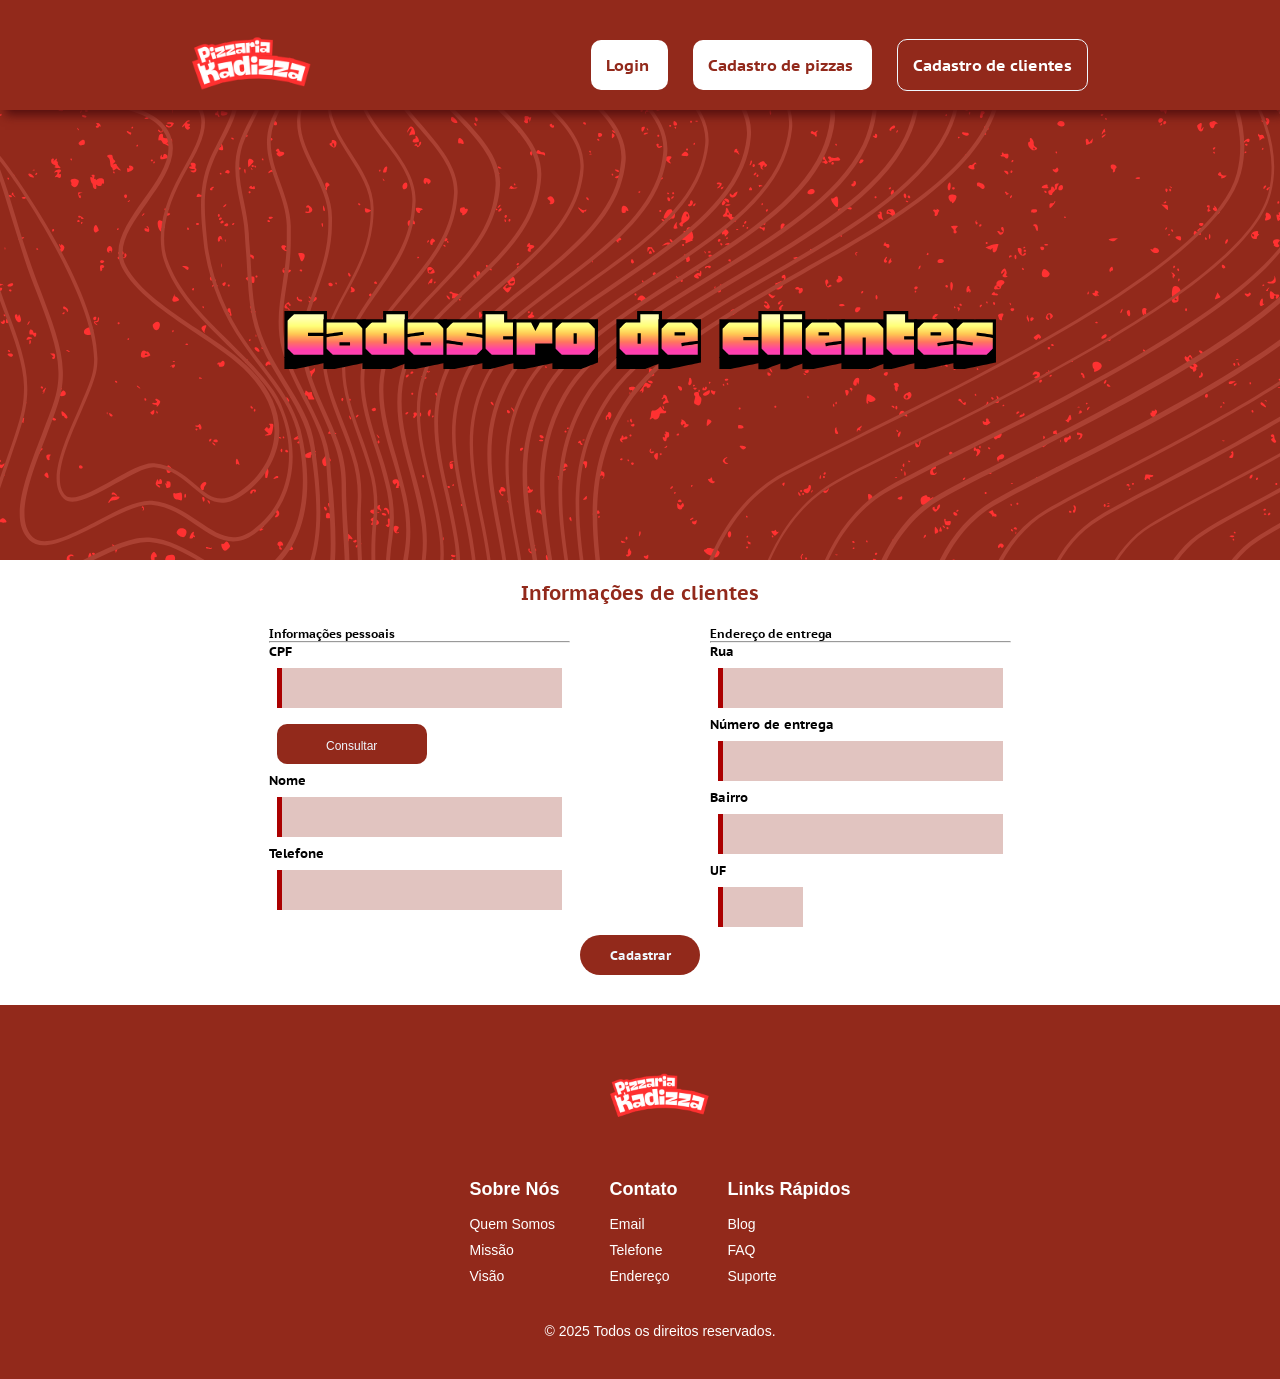
==== cadastro.html @ b9ac28dd "Add files via upload" ====
<!DOCTYPE html>
<html lang="en">

<head>
    <meta charset="UTF-8">
    <meta name="viewport" content="width=device-width, initial-scale=1.0">
    <link rel="stylesheet" href="css/csscadastro.css">
    <title>Cadastrar clientes</title>
    <link rel="shortcut icon" href="img/favicon/favicon.ico" />
</head>

<body>

    <header>
        <div class="containerHeader">
            <a href="index.html">
                <div class="imgHeader">
                    <img src="img/logo.png">
                </div>
            </a>
            <div class="aHeader">
                <a href="login.html" class="naoAtivo">
                    Login
                </a>
                <a href="index.html" class="naoAtivo">
                    Cadastro de pizzas
                </a>
                <a class="Ativo">
                    Cadastro de clientes
                </a>
            </div>
        </div>

    </header>

    <div class="imgFundo">
        Cadastro de clientes
    </div>

    <div class="containerAll">
        <div class="limitador">
            <div class="containerCadastro">

                <form>
                    <h1 id="tituloContainer">
                        Informações de clientes
                    </h1>

                    <div class="containerInfo">

                        <div class="containerInfoPtUm">

                            <h1>Informações pessoais</h1>
                            <hr class="divisao">
                            <label for="User">CPF</label>
                            <input type="text" id="IDNome" name="cpf" required/>
                            <input type="button" value="Consultar" id="consultarInput" name="botaoConsultarCPF" required/>
                            <label for="User">Nome</label>
                            <input type="text" id="IDSobrenome" name="nome" required/>
                            <label for="User">Telefone</label>
                            <input type="number" id="IDTelefone" name="telefone" required/>
                        </div>

                        <div class="containerInfoPtDois">
                            <h1>Endereço de entrega</h1>
                            <hr class="divisao">
                            <label for="rua">Rua</label>
                            <input type="text" id="IDRua" name="rua" required/>
                            <label for="numeroEntrega">Número de entrega</label>
                            <input type="text" id="IDNumero" name="numeroEntrega" required/>
                            <label for="bairro">Bairro</label>
                            <input type="text" id="IDBairro" name="bairro" required/>

                            <div class="cidadeUF">                        
                                <div class="containerUF">
                                    <label for="uf">UF</label>
                                    <input type="text" id="IDUF" name="uf" required />
                                </div>
                            </div>
                        
                        </div>

                    </div>

                    <input type="submit" value="Cadastrar" id="cadastrarInput" name="cadastrar" />
                </form>

            </div>
        </div>
    </div>

    <footer class="footer">
        <div class="footer-container">
            <div class="footer-logo">
                <img src="img/logo.png" alt="Logo" class="footer-image">
            </div>
            <div class="footer-links">
                <div class="footer-column">
                    <h3>Sobre Nós</h3>
                    <ul>
                        <li><a href="#">Quem Somos</a></li>
                        <li><a href="#">Missão</a></li>
                        <li><a href="#">Visão</a></li>
                    </ul>
                </div>
                <div class="footer-column">
                    <h3>Contato</h3>
                    <ul>
                        <li><a href="#">Email</a></li>
                        <li><a href="#">Telefone</a></li>
                        <li><a href="#">Endereço</a></li>
                    </ul>
                </div>
                <div class="footer-column">
                    <h3>Links Rápidos</h3>
                    <ul>
                        <li><a href="#">Blog</a></li>
                        <li><a href="#">FAQ</a></li>
                        <li><a href="#">Suporte</a></li>
                    </ul>
                </div>
            </div>
        </div>
        <div class="footer-bottom">
            <p>&copy; 2025 Todos os direitos reservados.</p>
        </div>
    </footer>

    <script src="js/cepConsultar.js"></script>

</body>

</html>
---- css/csscadastro.css ----
@import url('https://fonts.googleapis.com/css2?family=Honk&display=swap');
@import url('https://fonts.googleapis.com/css2?family=PT+Sans+Caption:wght@400;700&display=swap');

* {
  margin: 0;
  padding: 0;
}

body {
  overflow-x: hidden;
}

.imgFundo {
  background-image: url(../img/KadizzaCliente.png);
  background-attachment: fixed;
  height: 450px;
  background-repeat: no-repeat;
  width: 100vw;
  display: flex;
  justify-content: center;
  align-items: center;
  font-family: "Honk", serif;
  font-optical-sizing: auto;
  font-weight: 400;
  font-style: normal;
  font-variation-settings:
    "MORF" 15,
    "SHLN" 50;
  font-size: 500%;
  margin-top: 110px;

}

/* =========================================================== Parte do header ======================================================================= */

header {
  width: 100vw;
  display: flex;
  justify-content: center;
  background-color: #92291b;
  box-shadow: 5px 5px 10px #520e0e;
  position: fixed;
  height: 120px;
  top: -10px;
  left: 0;

}

header img {
  width: 120px;
}

.naoAtivo {
  text-decoration: none;
  background-color: rgb(255, 255, 255);
  color: #92291b;
  padding: 15px;
  margin-left: 25px;
  border-radius: 10px;
  font-family: "PT Sans Caption", serif;
  font-weight: 700;
  /* ou 400 */
  font-style: normal;
}

.naoAtivo:hover {
  color: #ffffff;
  background-color: #92291b;
  transition: 0.5s;
  border: 1px solid rgb(255, 255, 255);
}

.Ativo {
  text-decoration: none;
  background-color: #92291b;
  border: 1px solid aliceblue;
  color: rgb(255, 255, 255);
  padding: 15px;
  margin-left: 25px;
  border-radius: 10px;
  font-family: "PT Sans Caption", serif;
  font-weight: 700;
  /* ou 400 */
  font-style: normal;
}

.containerHeader {
  width: 70vw;
  display: flex;
  justify-content: space-between;
  align-items: center;
  height: 150px;
}

/*====================================================================================================================================================*/

.containerAll {
  font-family: "PT Sans Caption", serif;
  font-weight: 700;
  /* ou 400 */
  font-style: normal;
  width: 100vw;
  display: flex;
  justify-content: center;
}

.limitador {
  width: 80vw;

}

.containerCadastro {
  display: flex;
  justify-content: center;
  margin-top: 20px;
  flex-direction: column;
  align-items: center;
}

.containerInfo {
  display: flex;
  flex-wrap: wrap;
  justify-content: space-evenly;
  width: 100%;
}

#tituloContainer {
  margin-bottom: 20px;
  color: #92291b;
  font-size: 20px;
  ;
}

.containerInfo h1 {
  font-size: 12px;
}

.containerInfo input {
  border-width: 0px 0px 0px 5px;
  border-color: #ff0000;
  padding: 15px;
  width: 250px;
  height: 10px;
  font-size: 15px;
  margin: 8px;
  background-color: #92291b46;

}

.cidadeUF {
  display: flex;
  width: 100%;
  justify-content: flex-start;
}

.cidadeUF input {
  width: 50px;
  ;
}

.containerCidade {
  display: flex;
  flex-direction: column;
}

.containerCidade input{
  width: 150px;;
}

.containerUF {
  display: flex;
  flex-direction: column;
}

#cadastrarInput {
  background-color: #92291b;
  border: none;
  color: aliceblue;
  width: 120px;
  height: 40px;
  font-family: "PT Sans Caption", serif;
  font-weight: 700;
  /* ou 400 */
  font-style: normal;
  cursor: pointer;
  border-radius: 20px;
  
}

form{
  width: 100%;
  display: flex;
  flex-direction: column;
  justify-content: center;
  align-items: center;
}
#cadastrarInput:hover {
  background-color: antiquewhite;
  color: #92291b;
  border: 1px solid #92291b;
  transition: 0.5s;
}

#consultarInput {
  background-color: #92291b;
  border: none;
  color: aliceblue;
  border-width: 0px 0px 0px 5px;
  border-color: #ff0000;
  width: 150px;
  height: 40px;
  font-size: 12px;
  margin: 8px;
  border-radius: 10px;
}

.divisao hr {
  width: 100%;
  height: 5px;
  border: 0px;
  border-top: 15px solid red;
  background-color: #dddddd;
}



#consultarInput:hover {
  background-color: antiquewhite;
  color: #92291b;
  border: 1px solid #92291b;
  transition: 0.5s;
  cursor: pointer;
}

.containerInfoPtUm {
  display: flex;
  flex-direction: column;
  font-size: 13px;
}

.containerInfoPtDois {
  display: flex;
  flex-direction: column;
  font-size: 13px;
}

/* ================================================================= Parte feita no gepetas ===========================================================*/
/* Estilo geral do footer */
.footer {
  background-color: #92291b;
  /* Cor de fundo escura */
  color: #fff;
  /* Texto branco */
  padding: 40px 20px;
  /* Espaçamento */
  font-family: Arial, sans-serif;
  margin-top: 30px;
  width: 100%;
}

/* Container principal do footer */
.footer-container {
  display: flex;
  flex-direction: column;
  align-items: center;
  /* Centraliza o conteúdo */
  gap: 30px;
  /* Espaço entre logo e links */
}

/* Logo */
.footer-logo img {
  max-width: 100px;
}

/* Seções de links */
.footer-links {
  display: flex;
  justify-content: center;
  gap: 50px;
  /* Espaço entre as colunas */
}

.footer-column {
  text-align: left;
  /* Alinha os links à esquerda */
}

.footer-column h3 {
  margin-bottom: 15px;
  /* Espaçamento abaixo do título */
  font-size: 18px;
}

.footer-column ul {
  list-style-type: none;
  padding: 0;
}

.footer-column li {
  margin: 8px 0;
}

.footer-column a {
  color: #fff;
  text-decoration: none;
  font-size: 14px;
}

.footer-column a:hover {
  text-decoration: underline;
}

/* Rodapé inferior */
.footer-bottom {
  text-align: center;
  margin-top: 30px;
  font-size: 14px;
}

.footer-bottom p {
  margin: 0;
  color: #ffffff;
  /* Cor mais clara para o texto */
}

/*======================================================================================================================================================*/


@media (max-width: 1000px) {
  .Ativo {
    font-size: 10px;
  }

  .naoAtivo{
    font-size: 10px;
  }

  .imgFundo{
    font-size: 50px;;
  }
}

@media (max-width: 750px) {

  .Ativo{
    display: none;
  }

  .naoAtivo{
    padding: 10px;
  }


}
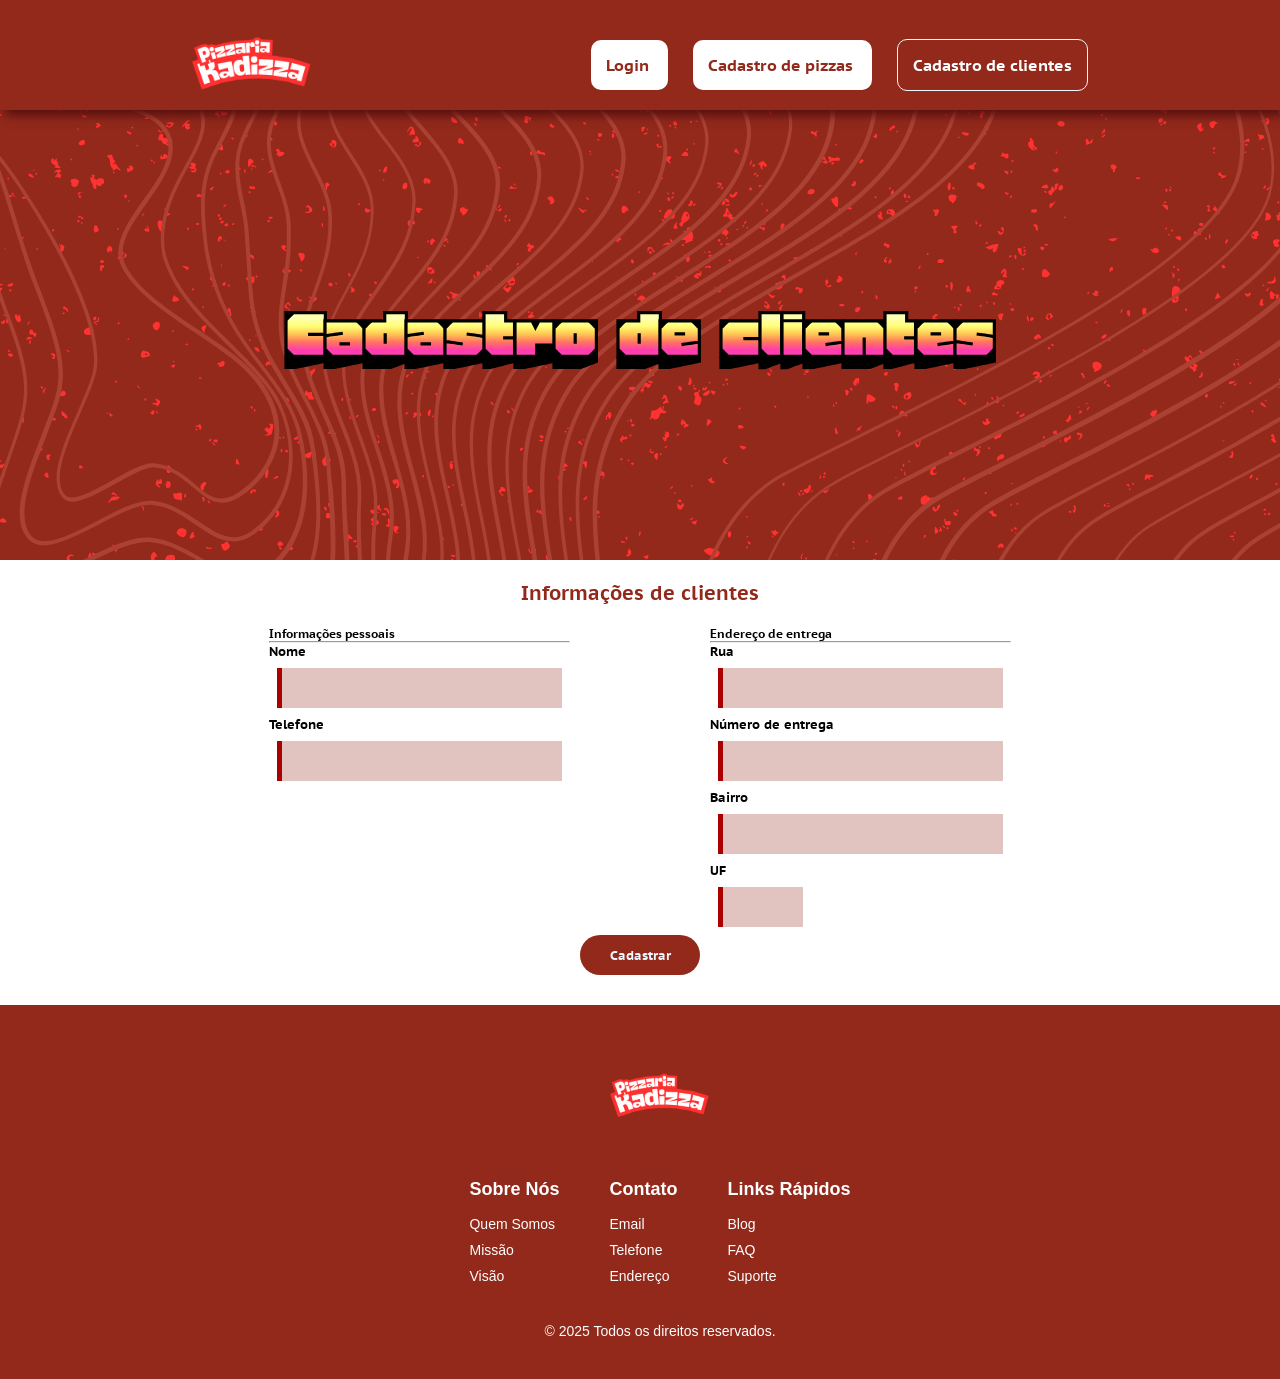
==== commit 40b2207e: "Update cadastro.html" ====
--- a/cadastro.html
+++ b/cadastro.html
@@ -52,9 +52,6 @@
 
                             <h1>Informações pessoais</h1>
                             <hr class="divisao">
-                            <label for="User">CPF</label>
-                            <input type="text" id="IDNome" name="cpf" required/>
-                            <input type="button" value="Consultar" id="consultarInput" name="botaoConsultarCPF" required/>
                             <label for="User">Nome</label>
                             <input type="text" id="IDSobrenome" name="nome" required/>
                             <label for="User">Telefone</label>
@@ -130,4 +127,4 @@
 
 </body>
 
-</html>+</html>
